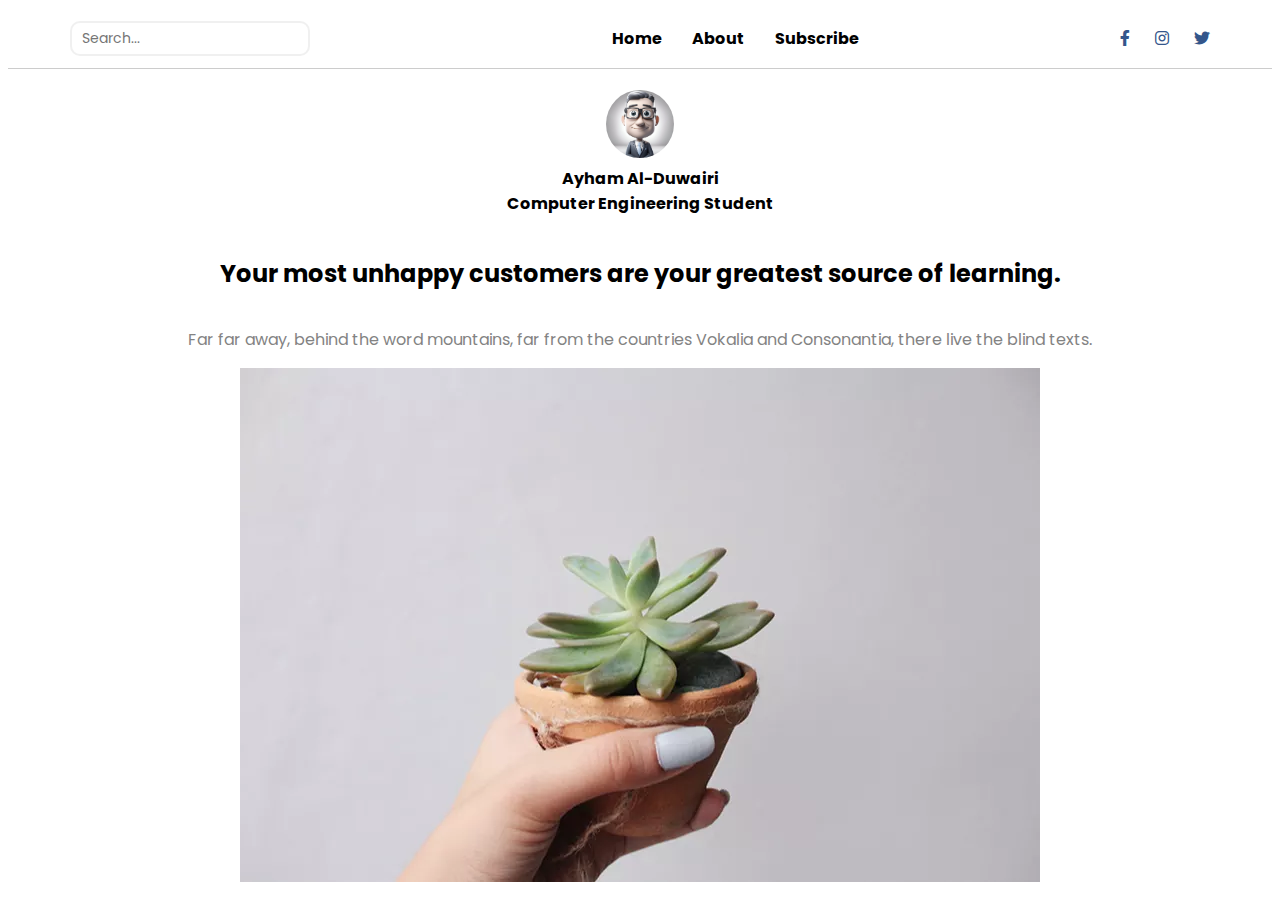
==== blog-post.html @ 80d34bd2 "Add First Part in Second Page" ====
<!DOCTYPE html>
<html lang="en">
    <head>
        <meta charset="UTF-8">
        <meta name="viewport" content="width=device-width, initial-scale=1.0">
        <title>Document</title>
        <link rel="stylesheet" href="https://cdnjs.cloudflare.com/ajax/libs/font-awesome/6.0.0-beta3/css/all.min.css">
        <link rel="preconnect" href="https://fonts.googleapis.com">
        <link rel="preconnect" href="https://fonts.gstatic.com" crossorigin>
        <link href="https://fonts.googleapis.com/css2?family=Poppins:ital,wght@0,100;0,200;0,300;0,400;0,500;0,600;0,700;0,800;0,900;1,100;1,200;1,300;1,400;1,500;1,600;1,700;1,800;1,900&display=swap" rel="stylesheet">
        <link rel="stylesheet" href="./css/style.css">
        <link rel="stylesheet" href="./css/post-style1.css">
    </head>
    <body>
        <div class="nav-bar">
            <div class="container">
                <input type="text" placeholder="Search...">
                <div class="menu">
                    <ul>
                        <li>
                            <a href="#">Home</a>
                        </li>
                        <li>
                            <a href="#">About</a>
                        </li>
                        <li>
                            <a href="#">Subscribe</a>
                        </li>
                    </ul>
                </div>
                <div class="social-media">
                    <i class="fab fa-facebook-f"></i>
                    <i class="fab fa-instagram"></i>
                    <i class="fab fa-twitter"></i>
                </div>
            </div>
        </div>
        <div class="profile">
            <div class="image">
                <img src="./Images/avatar.jpg" alt="avatar">
            </div>
            <span>Ayham Al-Duwairi</span>
            <span>Computer Engineering Student</span>
        </div>
        <div class="first-post-section">
            <div class="container">
                <h2>Your most unhappy customers are your greatest source of learning.</h2>
                <p>Far far away, behind the word mountains, far from the countries Vokalia and Consonantia, there live the blind texts.</p>
                <div class="post-image">
                    <img src="./Images/image7.jpg" alt="">
                </div>
            </div>
        </div>
    </body>
</html>
---- css/style.css ----
/* Global Styles */
* {
    box-sizing: border-box;
    font-family: "Poppins", sans-serif;
}

a {
    text-decoration: none;
    color: black;
}

.menu {
    display: flex;
    justify-content: center;
    align-items: center;
}

ul {
    list-style: none;
    display: flex;
    align-items: center;
    gap: 30px;
}

ul li a {
    color: black;
    font-weight: bold;
}

/* Container Styles */
.container {
    padding-left: 15px;
    padding-right: 15px;
    margin-left: auto;
    margin-right: auto;
}

@media (min-width: 768px) {
    .container {
        width: 750px;
    }
}

@media (min-width: 992px) {
    .container {
        width: 970px;
    }


}

@media (min-width: 1200px) {
    .container {
        width: 1170px;
    }
}

/* Navigation Bar Styles */
.nav-bar {
    border-bottom: rgb(204, 204, 204) solid 1px;
}

.nav-bar .container {
    display: flex;
    justify-content: space-between;
    align-items: center;
    flex-wrap: wrap;
    min-height: 60px;
}

.nav-bar h2 {
    font-size: 30px;
    font-family: "Poppins", sans-serif;
}

.nav-bar .social-media {
    display: flex;
    gap: 25px;
    align-items: center;
}

.nav-bar .social-media i {
    color: #34568b
}


.nav-bar input[type="text"] {
    height: 35px;
    border-radius: 10px;
    padding: 10px;
    border: 2px solid rgba(179, 179, 179, 0.199);
    width: 240px;
    font-size: 14px;
}

@media (max-width: 767px) {
    .nav-bar .container {
        display: flex;
        justify-content: space-evenly;
        align-items: center;
    }

    .nav-bar .container h2 {
        margin-top: 10px;
        width: 100%;
        order: 1;
        display: flex;
        justify-content: center;
        align-items: center;
        font-family: "Poppins", sans-serif;
    }

    .nav-bar input[type="text"],
    .nav-bar .social-media {
        order: 2;
        margin-bottom: 10px;
    }

    .container .first-content {
        flex-direction: flex;
        align-items: center;
        justify-content: center;
    }

    .container .first-content .image {
        order: 1;
        flex: 0 0 100%;
        width: 100%;
    }

    .container .first-content .image img {
        width: 100%;
        height: auto;
        background-size: contain;

    }

    .container .first-content .text-content {
        order: 2;
        flex: 0 0 100%;
        width: 100%;
        padding: 20px;
    }

}
---- css/post-style1.css ----
.profile {
    display: flex;
    justify-content: center;
    align-items: center;
    flex-direction: column;
    margin-bottom: 20px
}

.profile .image {
    margin-top: 20px;
    width: 70px;
    border: 1px solid transparent;
}

.profile .image img {
    width: 100%;
    height: auto;
    background-size: cover;
    border-radius: 50%;
}

.profile span {
    font-weight: bold;
}

.first-post-section .container {
    display: flex;
    justify-content: center;
    align-items: center;
    flex-direction: column;
    margin-top: 20px;
    text-align: center;
}

.first-post-section .container p {
    color: #838383;
}

.first-post-section .container .post-image {
    width: 100%;
    max-height: 500px;
}

.first-post-section .container .post-image img {
    width: auto;
    height: 100%;
    background-size: cover;
}
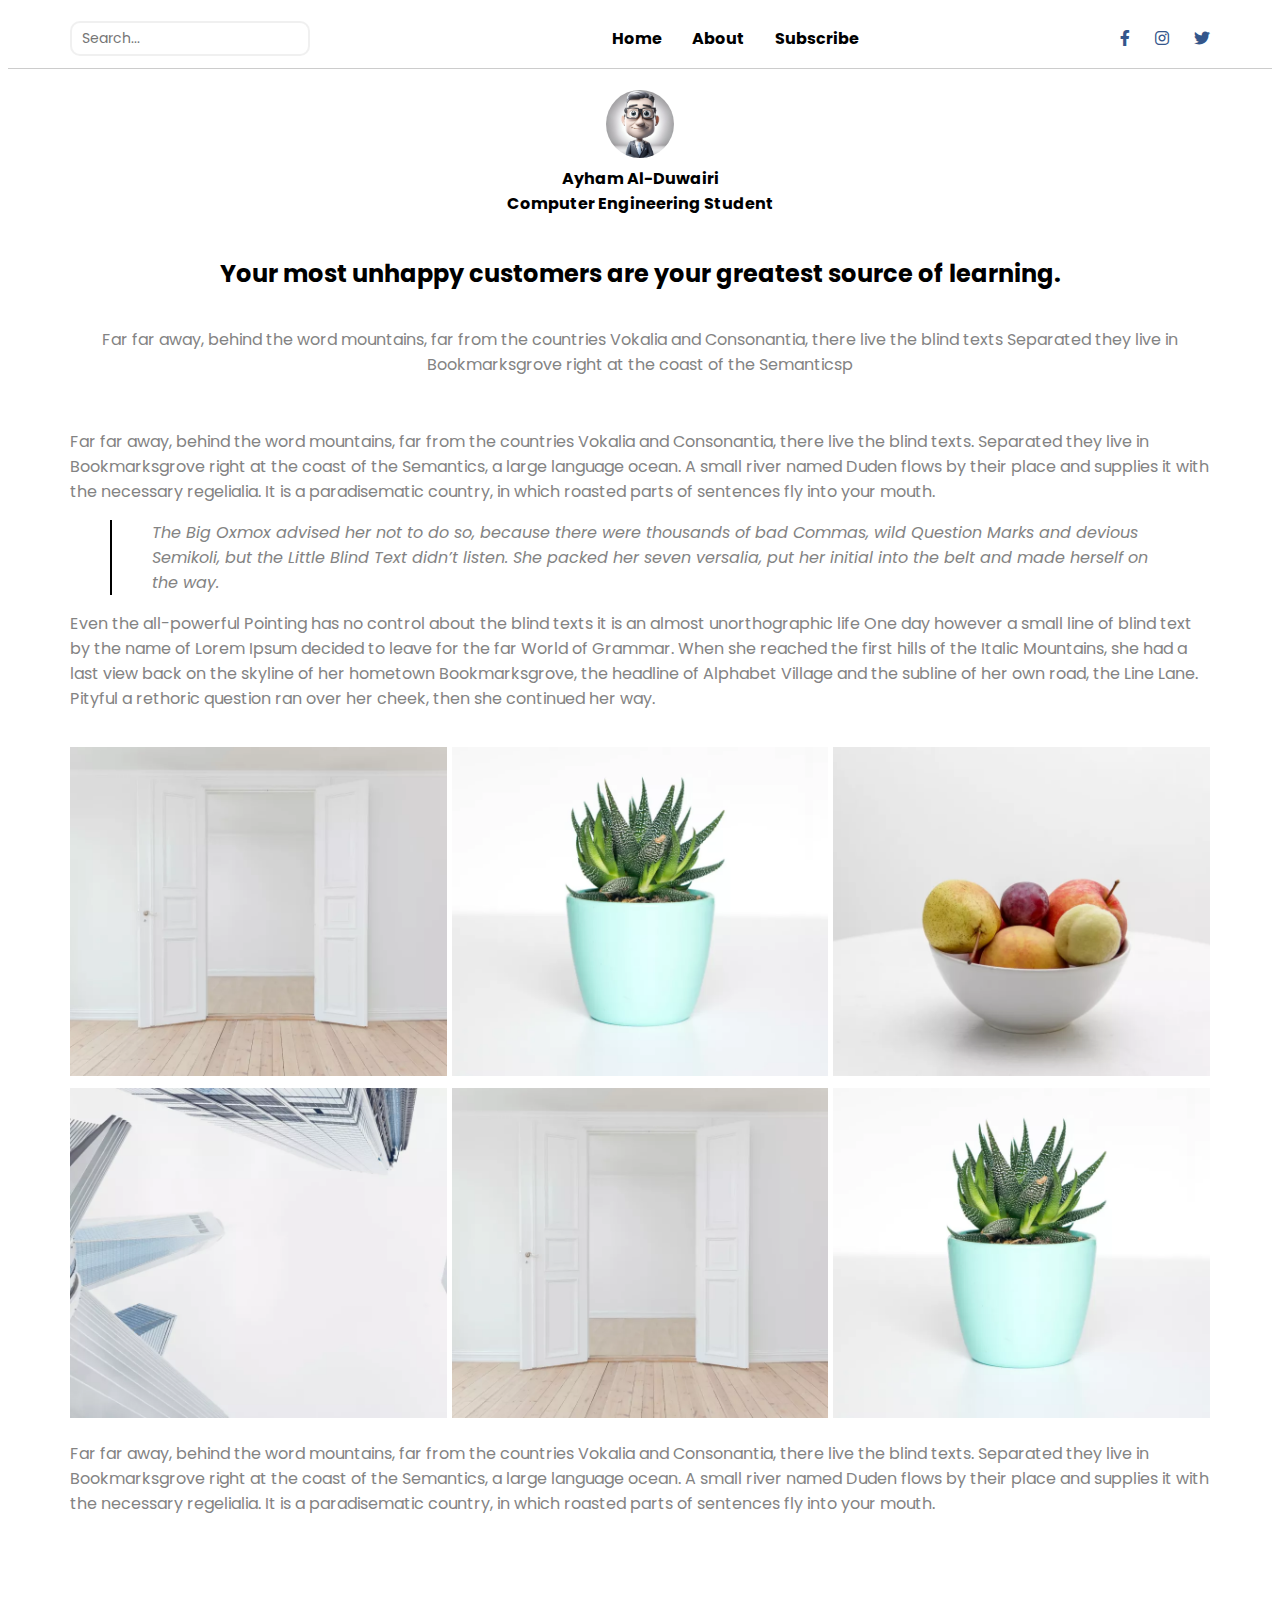
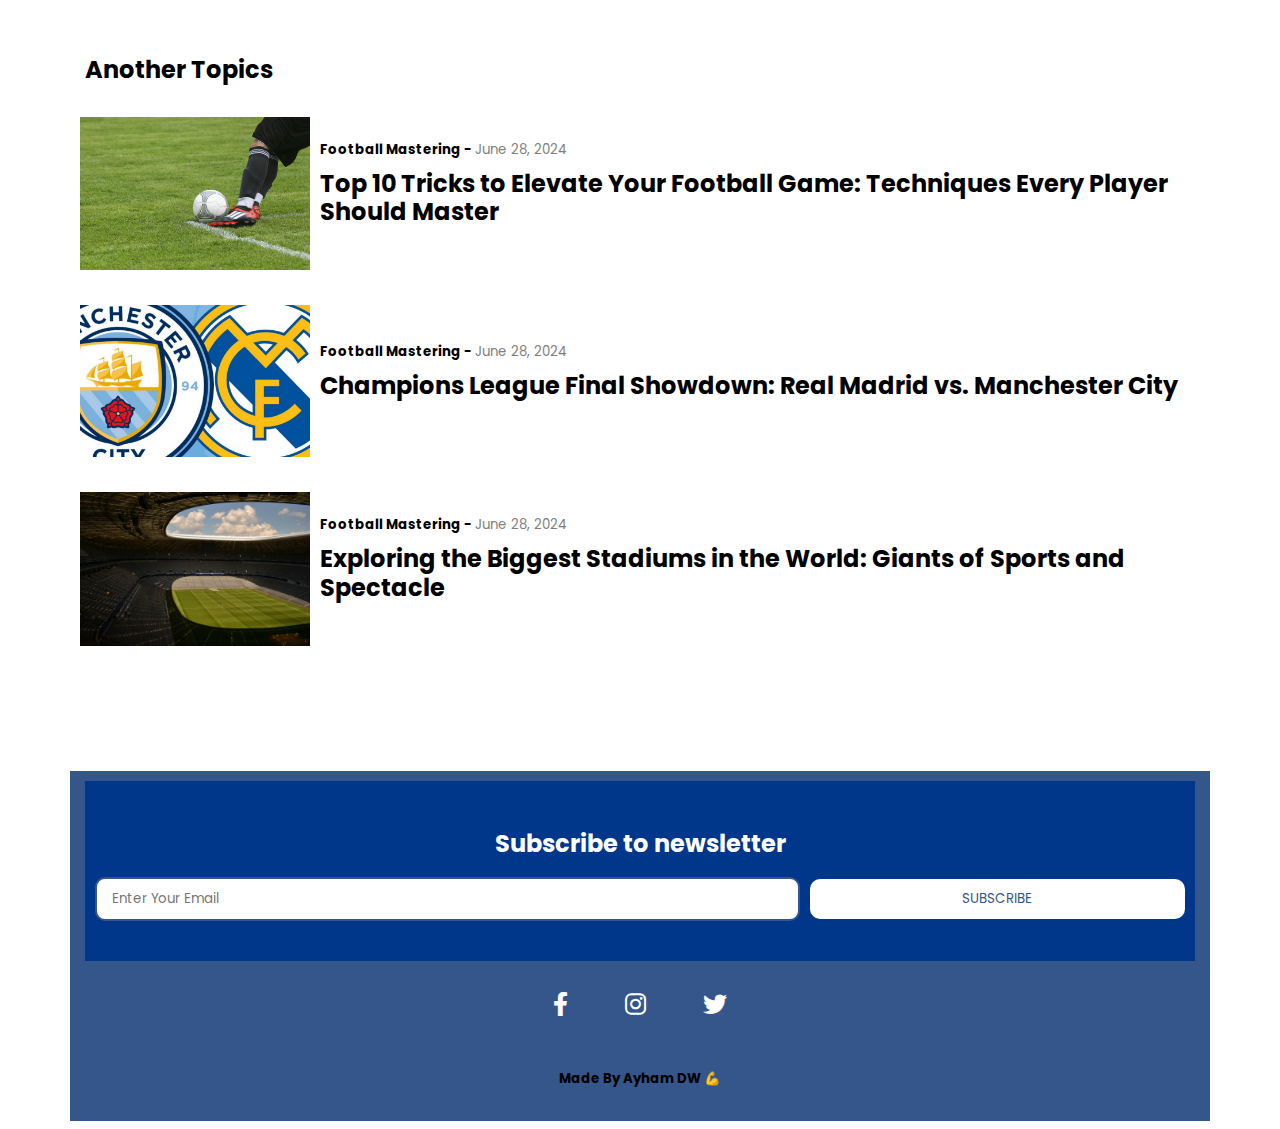
==== commit 7e2e1c51: "Finish the Second Page" ====
--- a/blog-post.html
+++ b/blog-post.html
@@ -10,6 +10,8 @@
         <link href="https://fonts.googleapis.com/css2?family=Poppins:ital,wght@0,100;0,200;0,300;0,400;0,500;0,600;0,700;0,800;0,900;1,100;1,200;1,300;1,400;1,500;1,600;1,700;1,800;1,900&display=swap" rel="stylesheet">
         <link rel="stylesheet" href="./css/style.css">
         <link rel="stylesheet" href="./css/post-style1.css">
+        <link rel="stylesheet" href="./css/post-style2.css">
+        <link rel="stylesheet" href="./css/post-style3.css">
     </head>
     <body>
         <div class="nav-bar">
@@ -45,11 +47,132 @@
         <div class="first-post-section">
             <div class="container">
                 <h2>Your most unhappy customers are your greatest source of learning.</h2>
-                <p>Far far away, behind the word mountains, far from the countries Vokalia and Consonantia, there live the blind texts.</p>
-                <div class="post-image">
-                    <img src="./Images/image7.jpg" alt="">
+                <p>
+                    Far far away, behind the word mountains, far from the countries Vokalia and Consonantia, there live the blind texts Separated they live in Bookmarksgrove right at the coast of the Semanticsp
+                </p>
+                <div class="post-image"></div>
+                <div class="post-content">
+                    <p>
+                        Far far away, behind the word mountains, far from the countries Vokalia and Consonantia, there live the blind texts. Separated they live in Bookmarksgrove right at the coast of the Semantics, a large language ocean.
+                        A small river named Duden flows by their place and supplies it with the necessary regelialia. It is a paradisematic country, in which roasted parts of sentences fly into your mouth.
+                    </p>
+                    <blockquote>
+                        <p>
+                            The Big Oxmox advised her not to do so, because there were thousands of bad Commas, wild Question Marks and devious Semikoli, but the Little Blind Text didn’t listen. She packed her seven versalia, put her initial into the belt and made herself on the way.
+                        </p>
+                    </blockquote>
+                    <p>
+                        Even the all-powerful Pointing has no control about the blind texts it is an almost unorthographic life One day however a small line of blind text by the name of Lorem Ipsum decided to leave for the far World of Grammar.
+                            When she reached the first hills of the Italic Mountains, she had a last view back on the skyline of her hometown Bookmarksgrove, the headline of Alphabet Village and the subline of her own road, the Line Lane. Pityful a rethoric question ran over her cheek, then she continued her way.
+                    </p>
+                </div>
+                <div class="post-catalog">
+                    <div>
+                        <img src="./Images/post_img1.jpg" alt="">
+                    </div>
+                    <div>
+                        <img src="./Images/post_img2.jpg" alt="">
+                    </div>
+                    <div>
+                        <img src="./Images/post_img3.jpg" alt="">
+                    </div>
+                    <div>
+                        <img src="./Images/post_img4.jpg" alt="">
+                    </div>
+                    <div>
+                        <img src="./Images/post_img5.jpg" alt="">
+                    </div>
+                    <div>
+                        <img src="./Images/post_img6.jpg" alt="">
+                    </div>
+                </div>
+                <div>
+                    <p>
+                        Far far away, behind the word mountains, far from the countries Vokalia and Consonantia, there live the blind texts. Separated they live in Bookmarksgrove right at the coast of the Semantics, a large language ocean.
+                    A small river named Duden flows by their place and supplies it with the necessary regelialia. It is a paradisematic country, in which roasted parts of sentences fly into your mouth.
+                    </p>
                 </div>
             </div>
         </div>
-    </body>
-</html>
+        <div class="container">
+            <div class="third-post-section">
+                <div class="related-post-part">
+                    <h2>Another Topics</h2>
+                    <div class="box">
+                        <div class="box-image">
+                            <a href="">
+                                <img src="./Images/football.jpg" alt="">
+                            </a>
+                        </div>
+                        <div class="box-content">
+                            <h5>
+                                Football Mastering -
+                                <span>June 28, 2024</span>
+                            </h5>
+                            <h2>
+                                <a href="">
+                                    Top 10 Tricks to Elevate Your Football Game: Techniques Every Player Should Master
+                                </a>
+                            </h2>
+                        </div>
+                    </div>
+                    <div class="box">
+                        <div class="box-image">
+                            <a href="">
+                                <img src="./Images/Madrid1.jpg" alt="">
+                            </a>
+                        </div>
+                        <div class="box-content">
+                            <h5>
+                                Football Mastering -
+                                <span>June 28, 2024</span>
+                            </h5>
+                            <h2>
+                                <a href="">
+                                    Champions League Final Showdown: Real Madrid vs. Manchester City
+                                </a>
+                            </h2>
+                        </div>
+                    </div>
+                    <div class="box">
+                        <div class="box-image">
+                            <a href="">
+                                <img src="./Images/stadium.jpg" alt="">
+                            </a>
+                        </div>
+                        <div class="box-content">
+                            <h5>
+                                Football Mastering   -
+                                <span>June 28, 2024</span>
+                            </h5>
+                            <h2>
+                                <a href="">
+                                    Exploring the Biggest Stadiums in the World: Giants of Sports and Spectacle
+                                </a>
+                            </h2>
+                        </div>
+                    </div>
+                </div>
+            </div>
+            <div class="footer">
+                <div class="container">
+                    <div class="subscribe">
+                        <div>
+                            <h1>Subscribe to newsletter</h1>
+                        </div>
+                        <div class="input">
+                            <input type="text" placeholder="Enter Your Email" class="subscribe-input">
+                            <button>SUBSCRIBE</button>
+                        </div>
+                    </div>
+                    <div class="social-media">
+                        <i class="fab fa-facebook-f"></i>
+                        <!--02be4e-->
+                        <i class="fab fa-instagram"></i>
+                        <i class="fab fa-twitter"></i>
+                    </div>
+                    <h5 id="author">Made By Ayham DW 💪</h5>
+                </div>
+            </div>
+        </body>
+    </html>
--- a/css/post-style1.css
+++ b/css/post-style1.css
@@ -32,17 +32,49 @@
     text-align: center;
 }
 
+p {
+    text-align: left;
+}
+
+.first-post-section .container>p {
+    text-align: center;
+}
+
+
 .first-post-section .container p {
     color: #838383;
 }
 
 .first-post-section .container .post-image {
     width: 100%;
-    max-height: 500px;
+    /* max-height: 400px; */
+    margin-bottom: 20px;
 }
 
 .first-post-section .container .post-image img {
     width: auto;
     height: 100%;
     background-size: cover;
+}
+
+
+.first-post-section .container .post-content blockquote {
+    font-family: 'Georgia', serif;
+    font-style: italic;
+    padding-left: 40px;
+    border-left: 2px solid #000;
+}
+
+.first-post-section .container .post-catalog {
+    margin-top: 20px;
+    display: grid;
+    grid-template-columns: repeat(auto-fit, minmax(300px, 1fr));
+    justify-items: center;
+    gap: 5px;
+    width: 100%;
+}
+
+.first-post-section .container .post-catalog div img {
+    max-width: 100%;
+    height: auto;
 }--- a/css/post-style2.css
+++ b/css/post-style2.css
@@ -0,0 +1,98 @@
+.third-post-section {
+    display: grid;
+    grid-template-columns: repeat(auto-fit, minmax(350px, 1fr));
+    gap: 20px;
+    justify-items: center;
+    margin-bottom: 50px;
+    margin-top: 100px;
+}
+
+.third-post-section .related-post-part {
+    display: flex;
+    align-items: start;
+    justify-content: space-evenly;
+    flex-direction: column;
+}
+
+.container .third-post-section .related-post-part>h2 {
+    display: flex;
+    justify-content: start;
+    align-items: center;
+    margin-left: 15px;
+}
+
+.third-post-section .related-post-part .box {
+    display: flex;
+    justify-content: space-between;
+    align-items: center;
+    margin-bottom: 15px;
+}
+
+.third-post-section .related-post-part .box .box-image img {
+    max-width: 250px;
+    height: auto;
+    display: block;
+    padding: 10px;
+}
+
+.third-post-section .related-post-part .box .box-content h5 {
+    margin: 0;
+    color: #000;
+}
+
+.third-post-section .related-post-part .box .box-content h5 span {
+    font-weight: normal;
+    color: #807e7e;
+}
+
+.third-post-section .related-post-part .box .box-content h2 {
+    margin-top: 10px;
+    font-size: 15px;
+    line-height: 1.2;
+    color: #0f0f0f;
+}
+
+
+
+@media only screen and (max-width: 767px) {
+    .third-post-section .related-post-part .box .box-image {
+        flex: 2;
+        order: 1;
+        display: flex;
+        justify-content: center;
+        align-items: center;
+
+    }
+
+    .third-post-section .related-post-part .box {
+        flex-direction: column;
+        order: 1;
+    }
+
+
+    .third-post-section .related-post-part .box .box-image img {
+        max-width: 100%;
+        background-size: cover;
+        margin-right: 10px;
+    }
+
+    .third-post-section .related-post-part .box .box-content h5 {
+        padding: 10px;
+    }
+
+    .third-post-section .related-post-part .box .box-content h5 span {
+        padding: 0px 10px;
+    }
+
+    .third-post-section .related-post-part .box .box-content h2 {
+        padding: 10px;
+    }
+}
+
+@media only screen and (min-width: 1200px) {
+    .third-post-section .related-post-part .box .box-content h2 {
+        font-size: 24px;
+    }
+
+    .third-post-section .related-post-part .box {}
+}--- a/css/post-style3.css
+++ b/css/post-style3.css
@@ -0,0 +1,120 @@
+.footer {
+    margin-top: 100px;
+
+}
+
+.footer .container {
+    width: 100%;
+    height: 350px;
+    background-color: #34568b;
+    display: flex;
+    justify-content: center;
+    align-items: center;
+    flex-wrap: wrap;
+}
+
+.footer .container .subscribe {
+    width: 100%;
+    background-color: #00378A;
+    min-height: 180px;
+    display: flex;
+    justify-content: center;
+    flex-direction: column;
+}
+
+.footer .container .subscribe div h1 {
+    display: flex;
+    justify-content: center;
+    align-items: center;
+    color: white;
+    font-size: 1.5rem;
+}
+
+.footer .container .subscribe .input {
+    display: flex;
+    align-items: center;
+    justify-content: space-between;
+    flex-wrap: wrap;
+    gap: 10px;
+    padding: 0px 10px 0px 10px;
+    margin-bottom: 10px;
+}
+
+.footer .container .subscribe input[type="text"] {
+    flex: 2;
+    padding: 10px 15px;
+    border: 2px solid #34568b;
+    border-radius: 10px;
+    outline: none;
+    background-color: rgb(255, 255, 255);
+}
+
+button {
+    flex: 1;
+    padding: 10px 20px;
+    border: none;
+    border-radius: 10px;
+    transition: 0.3s;
+    background-color: white;
+    color: #34568b;
+    width: 300px;
+}
+
+button:hover {
+    background-color: #34568b;
+    color: white;
+    border: #34568b solid 1px;
+}
+
+#author {
+    width: 100%;
+    display: flex;
+    justify-content: center;
+    align-items: center;
+}
+
+@media only screen and (max-width: 600px) {
+    .footer .container .subscribe .input {
+        display: flex;
+        justify-content: center;
+        flex-direction: column;
+    }
+
+    .footer .container .subscribe div h1 {
+        display: flex;
+        justify-content: center;
+        align-items: center;
+
+    }
+
+    button {
+        width: 100%;
+    }
+
+    .footer .container .subscribe input[type="text"] {
+        width: 100%;
+    }
+}
+
+.footer .container .social-media {
+    display: flex;
+    gap: 15px;
+    align-items: center;
+}
+
+.footer .container .social-media i {
+    font-size: 24px;
+    margin: 0 10px;
+    transition: 0.3s;
+    cursor: pointer;
+    color: white;
+    padding: 10px;
+    border-radius: 50%;
+    border: 1px solid transparent;
+
+
+}
+
+.footer .container .social-media i:hover {
+    color: #000;
+}